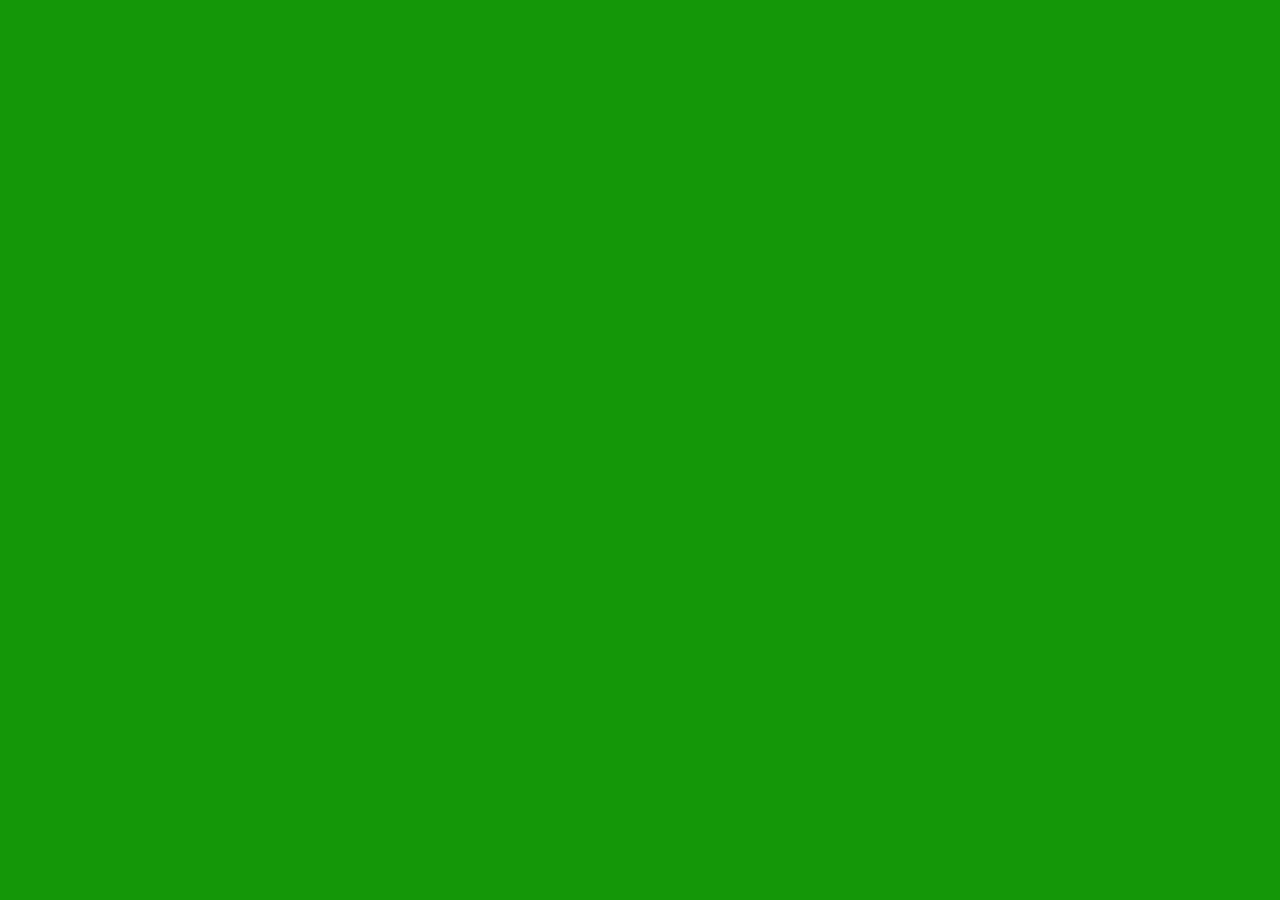
==== whack-a-mole/index.html @ f6222e56 "init: start whack-a-mole task" ====
<!DOCTYPE html>
<html lang="ru">

<head>
	<title>Whack-A-Mole!</title>
	<meta charset="UTF-8">
	<meta name="format-detection" content="telephone=no">
	<link rel="stylesheet" href="css/style.css">
	<link rel="shortcut icon" href="favicon.png">

	<link rel="preconnect" href="https://fonts.googleapis.com">
	<link rel="preconnect" href="https://fonts.gstatic.com" crossorigin>
	<link href="https://fonts.googleapis.com/css2?family=Amatic+SC:wght@400;700&display=swap" rel="stylesheet">
	<meta name="viewport" content="width=device-width, initial-scale=1.0">
</head>

<body>
	<div class="wrapper">

		<div class="page">
			<main>

			</main>
		</div>

	</div>

	<script src="js/app.js"></script>
</body>

</html>
---- whack-a-mole/css/style.css ----
* {
  padding: 0px;
  margin: 0px;
  border: 0px;
}

*,
*:before,
*:after {
  -webkit-box-sizing: border-box;
  box-sizing: border-box;
}

:focus,
:active {
  outline: none;
}

a:focus,
a:active {
  outline: none;
}

aside,
nav,
footer,
header,
section {
  display: block;
}

html,
body {
  height: 100%;
  min-width: 320px;
}

body {
  line-height: 1;
  font-family: "Amatic SC", cursive;
  -ms-text-size-adjust: 100%;
  -moz-text-size-adjust: 100%;
  -webkit-text-size-adjust: 100%;
}

input,
button,
textarea {
  font-family: "Amatic SC", cursive;
}

input::-ms-clear {
  display: none;
}

button {
  cursor: pointer;
}

button::-moz-focus-inner {
  padding: 0;
  border: 0;
}

a,
a:visited {
  text-decoration: none;
}

a:hover {
  text-decoration: none;
}

ul li {
  list-style: none;
}

img {
  vertical-align: top;
}

h1,
h2,
h3,
h4,
h5,
h6 {
  font-weight: inherit;
  font-size: inherit;
}

html {
  scroll-behavior: smooth;
}

body {
  color: #000;
  background-color: #149708;
}

body._lock {
  overflow: hidden;
}

.wrapper {
  overflow: hidden;
  display: -webkit-box;
  display: -ms-flexbox;
  display: flex;
  -webkit-box-orient: vertical;
  -webkit-box-direction: normal;
  -ms-flex-direction: column;
  flex-direction: column;
}

._container {
  max-width: 1140px;
  margin: 0 auto;
}

.page {
  -webkit-box-flex: 1;
  -ms-flex: 1 1 auto;
  flex: 1 1 auto;
}
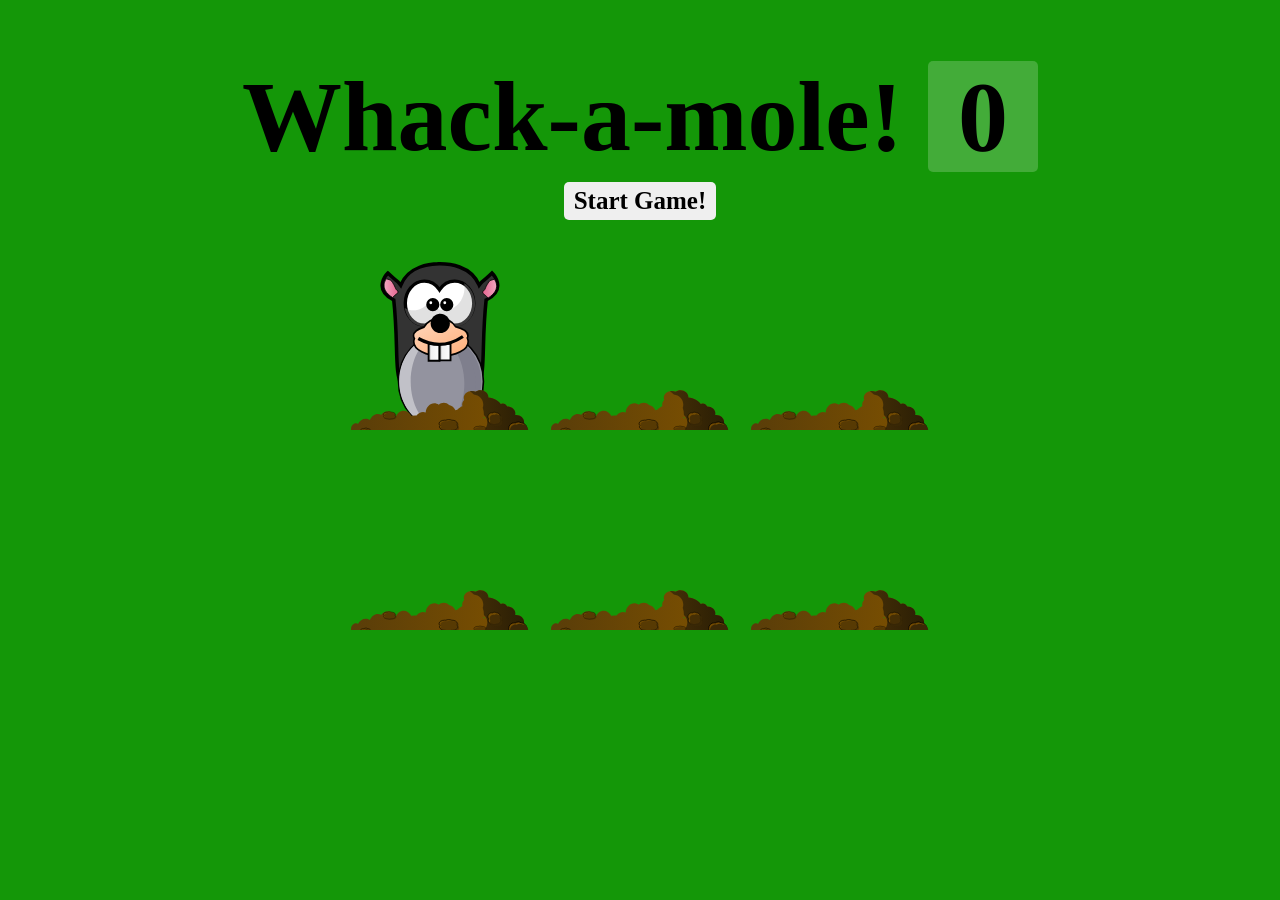
==== commit e6f3573a: "feat: add layout and styles for  main" ====
--- a/whack-a-mole/index.html
+++ b/whack-a-mole/index.html
@@ -19,7 +19,30 @@
 
 		<div class="page">
 			<main>
-
+				<h1 class="title">Whack-a-mole!
+					<span class="score">0</span>
+				</h1>
+				<div class="game-btn"><button>Start Game!</button></div>
+				<div class="game">
+					<div class="game-hole holes__hole1">
+						<div class="game-mole up"></div>
+					</div>
+					<div class="game-hole holes__hole2">
+						<div class="game-mole"></div>
+					</div>
+					<div class="game-hole holes__hole3">
+						<div class="game-mole"></div>
+					</div>
+					<div class="game-hole holes__hole4">
+						<div class="game-mole"></div>
+					</div>
+					<div class="game-hole holes__hole5">
+						<div class="game-mole"></div>
+					</div>
+					<div class="game-hole holes__hole6">
+						<div class="game-mole"></div>
+					</div>
+				</div>
 			</main>
 		</div>
 
--- a/whack-a-mole/css/style.css
+++ b/whack-a-mole/css/style.css
@@ -123,3 +123,102 @@
   -ms-flex: 1 1 auto;
   flex: 1 1 auto;
 }
+
+.title {
+  text-align: center;
+  font-size: 100px;
+  font-weight: 700;
+  padding: 67px 0px 0px 0px;
+}
+
+.score {
+  background: rgba(255, 255, 255, 0.2);
+  border-radius: 5px;
+  padding: 0px 30px;
+}
+
+.game {
+  width: 600px;
+  height: 400px;
+  display: -webkit-box;
+  display: -ms-flexbox;
+  display: flex;
+  -ms-flex-wrap: wrap;
+  flex-wrap: wrap;
+  margin: 0 auto;
+}
+
+.game-btn {
+  display: -webkit-box;
+  display: -ms-flexbox;
+  display: flex;
+  -webkit-box-align: center;
+  -ms-flex-align: center;
+  align-items: center;
+  -webkit-box-pack: center;
+  -ms-flex-pack: center;
+  justify-content: center;
+  margin: 15px 0px 10px 0px;
+}
+
+.game-btn button {
+  font-size: 25px;
+  font-weight: 700;
+  padding: 5px 10px 5px 10px;
+  border-radius: 5px;
+}
+
+.game-mole {
+  background: url("../img/svg/mole.svg") bottom center no-repeat;
+  background-size: 60%;
+  position: absolute;
+  top: 100%;
+  width: 100%;
+  height: 100%;
+  -webkit-transition: all 0.4s;
+  -o-transition: all 0.4s;
+  transition: all 0.4s;
+}
+
+.game-hole {
+  -webkit-box-flex: 1;
+  -ms-flex: 1 0 33.33%;
+  flex: 1 0 33.33%;
+  position: relative;
+  overflow: hidden;
+}
+
+.game-hole::after {
+  content: "";
+  position: absolute;
+  background: url("../img/svg/dirt.svg") bottom center no-repeat;
+  height: 70px;
+  background-size: contain;
+  z-index: 2;
+  bottom: -30px;
+  width: 100%;
+}
+
+.up {
+  top: 0;
+}
+
+@media (max-width: 1152px) {
+  ._container {
+    max-width: 880px;
+  }
+}
+
+@media (max-width: 880px) {
+  ._container {
+    max-width: none;
+    max-width: 750px;
+  }
+}
+
+@media (max-width: 750px) {
+  ._container {
+    max-width: none;
+    padding: 0 10px;
+  }
+}
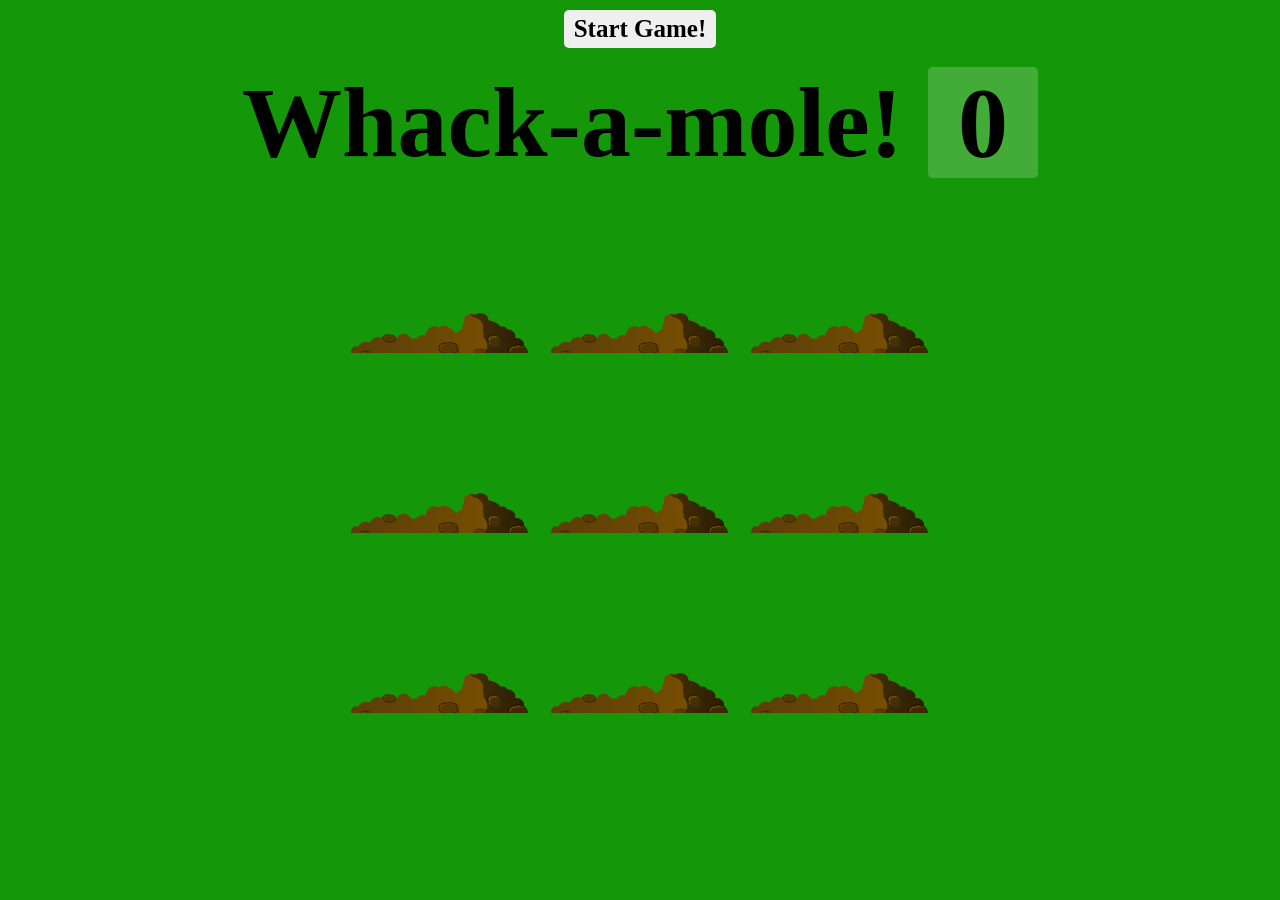
==== commit 7443326f: "feat: first step complete" ====
--- a/whack-a-mole/index.html
+++ b/whack-a-mole/index.html
@@ -1,6 +1,5 @@
 <!DOCTYPE html>
 <html lang="ru">
-
 <head>
 	<title>Whack-A-Mole!</title>
 	<meta charset="UTF-8">
@@ -16,38 +15,47 @@
 
 <body>
 	<div class="wrapper">
-
+		
 		<div class="page">
 			<main>
+				<div onclick="startGame()" class="game-btn"><button>Start Game!</button></div>
 				<h1 class="title">Whack-a-mole!
 					<span class="score">0</span>
 				</h1>
-				<div class="game-btn"><button>Start Game!</button></div>
 				<div class="game">
-					<div class="game-hole holes__hole1">
-						<div class="game-mole up"></div>
-					</div>
-					<div class="game-hole holes__hole2">
+					<div class="game-hole game__hole1">
 						<div class="game-mole"></div>
 					</div>
-					<div class="game-hole holes__hole3">
+					<div class="game-hole game__hole2">
 						<div class="game-mole"></div>
 					</div>
-					<div class="game-hole holes__hole4">
+					<div class="game-hole game__hole3">
 						<div class="game-mole"></div>
 					</div>
-					<div class="game-hole holes__hole5">
+					<div class="game-hole game__hole1">
 						<div class="game-mole"></div>
 					</div>
-					<div class="game-hole holes__hole6">
+					<div class="game-hole game__hole2">
+						<div class="game-mole"></div>
+					</div>
+					<div class="game-hole game__hole3">
+						<div class="game-mole"></div>
+					</div>
+					<div class="game-hole game__hole4">
+						<div class="game-mole"></div>
+					</div>
+					<div class="game-hole game__hole5">
+						<div class="game-mole"></div>
+					</div>
+					<div class="game-hole game__hole6">
 						<div class="game-mole"></div>
 					</div>
 				</div>
 			</main>
 		</div>
-
+		
 	</div>
-
+	
 	<script src="js/app.js"></script>
 </body>
 
--- a/whack-a-mole/css/style.css
+++ b/whack-a-mole/css/style.css
@@ -109,8 +109,8 @@
   display: flex;
   -webkit-box-orient: vertical;
   -webkit-box-direction: normal;
-  -ms-flex-direction: column;
-  flex-direction: column;
+      -ms-flex-direction: column;
+          flex-direction: column;
 }
 
 ._container {
@@ -120,15 +120,15 @@
 
 .page {
   -webkit-box-flex: 1;
-  -ms-flex: 1 1 auto;
-  flex: 1 1 auto;
+      -ms-flex: 1 1 auto;
+          flex: 1 1 auto;
 }
 
 .title {
   text-align: center;
   font-size: 100px;
   font-weight: 700;
-  padding: 67px 0px 0px 0px;
+  padding: 15px 0px 0px 0px;
 }
 
 .score {
@@ -138,13 +138,13 @@
 }
 
 .game {
-  width: 600px;
-  height: 400px;
+  max-width: 600px;
+  height: 540px;
   display: -webkit-box;
   display: -ms-flexbox;
   display: flex;
   -ms-flex-wrap: wrap;
-  flex-wrap: wrap;
+      flex-wrap: wrap;
   margin: 0 auto;
 }
 
@@ -153,12 +153,12 @@
   display: -ms-flexbox;
   display: flex;
   -webkit-box-align: center;
-  -ms-flex-align: center;
-  align-items: center;
+      -ms-flex-align: center;
+          align-items: center;
   -webkit-box-pack: center;
-  -ms-flex-pack: center;
-  justify-content: center;
-  margin: 15px 0px 10px 0px;
+      -ms-flex-pack: center;
+          justify-content: center;
+  margin: 10px 0px 10px 0px;
 }
 
 .game-btn button {
@@ -182,8 +182,8 @@
 
 .game-hole {
   -webkit-box-flex: 1;
-  -ms-flex: 1 0 33.33%;
-  flex: 1 0 33.33%;
+      -ms-flex: 1 0 33.33%;
+          flex: 1 0 33.33%;
   position: relative;
   overflow: hidden;
 }
@@ -194,12 +194,11 @@
   background: url("../img/svg/dirt.svg") bottom center no-repeat;
   height: 70px;
   background-size: contain;
-  z-index: 2;
   bottom: -30px;
   width: 100%;
 }
 
-.up {
+.game-hole.up .game-mole {
   top: 0;
 }
 
@@ -221,4 +220,4 @@
     max-width: none;
     padding: 0 10px;
   }
-}
+}
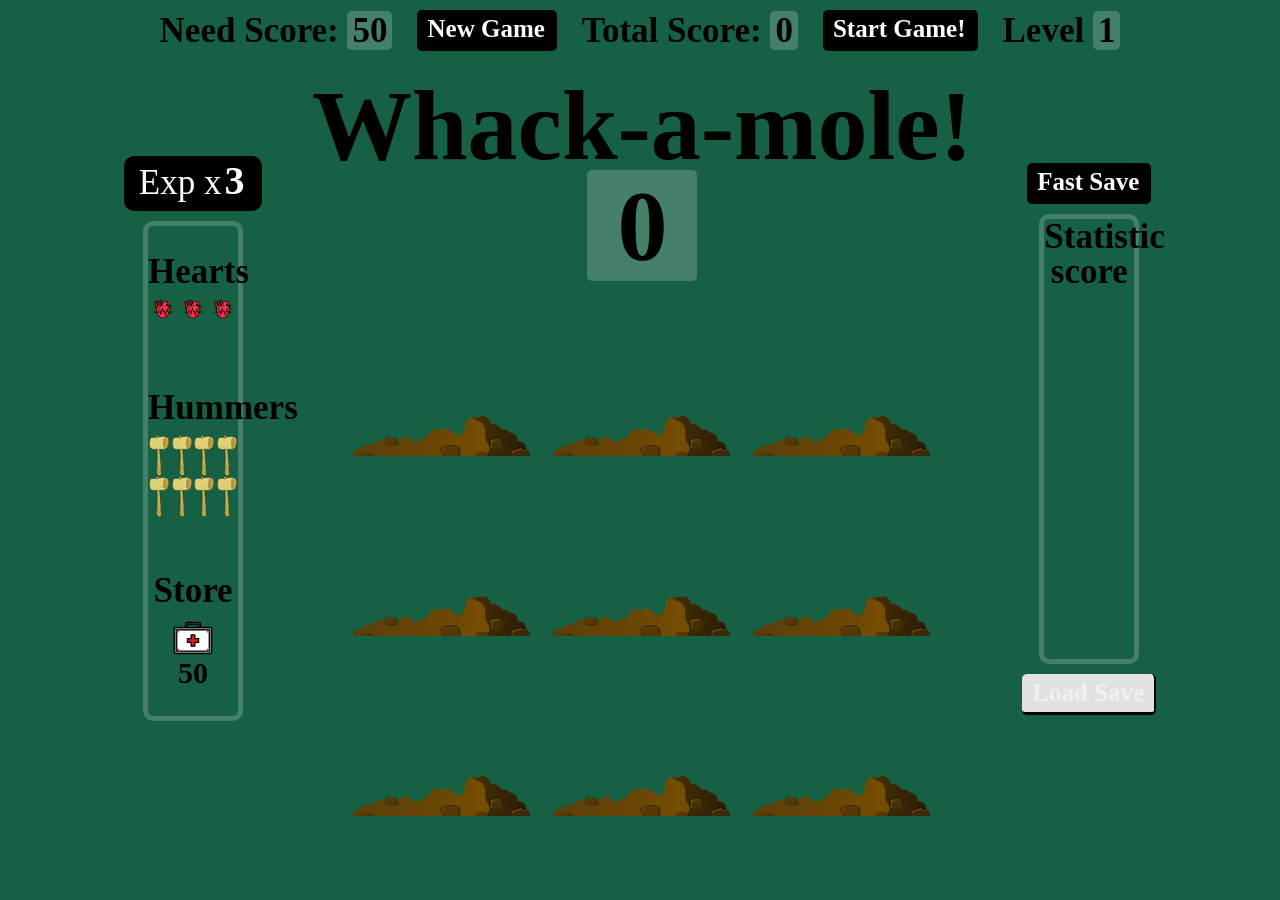
==== commit b5cccd0c: "feat: release step 2 and 3" ====
--- a/whack-a-mole/index.html
+++ b/whack-a-mole/index.html
@@ -1,11 +1,12 @@
 <!DOCTYPE html>
 <html lang="ru">
+
 <head>
 	<title>Whack-A-Mole!</title>
 	<meta charset="UTF-8">
 	<meta name="format-detection" content="telephone=no">
 	<link rel="stylesheet" href="css/style.css">
-	<link rel="shortcut icon" href="favicon.png">
+	<link rel="shortcut icon" href="img/favicon.png">
 
 	<link rel="preconnect" href="https://fonts.googleapis.com">
 	<link rel="preconnect" href="https://fonts.gstatic.com" crossorigin>
@@ -15,48 +16,170 @@
 
 <body>
 	<div class="wrapper">
-		
+
 		<div class="page">
-			<main>
-				<div onclick="startGame()" class="game-btn"><button>Start Game!</button></div>
-				<h1 class="title">Whack-a-mole!
-					<span class="score">0</span>
-				</h1>
-				<div class="game">
-					<div class="game-hole game__hole1">
-						<div class="game-mole"></div>
-					</div>
-					<div class="game-hole game__hole2">
-						<div class="game-mole"></div>
-					</div>
-					<div class="game-hole game__hole3">
-						<div class="game-mole"></div>
-					</div>
-					<div class="game-hole game__hole1">
-						<div class="game-mole"></div>
-					</div>
-					<div class="game-hole game__hole2">
-						<div class="game-mole"></div>
-					</div>
-					<div class="game-hole game__hole3">
-						<div class="game-mole"></div>
-					</div>
-					<div class="game-hole game__hole4">
-						<div class="game-mole"></div>
-					</div>
-					<div class="game-hole game__hole5">
-						<div class="game-mole"></div>
-					</div>
-					<div class="game-hole game__hole6">
-						<div class="game-mole"></div>
+			<div class="top">
+				<div class="top-need">Need Score: <span class="top-need__score">50</span></div>
+				<div class="top-btn"><button class="btn" id="newGame" onclick="newGame()">New Game</button></div>
+				<div class="top-total">Total Score: <span class="top-total__score">0</span></div>
+				<div class="top-btn"><button class="btn" id="btnGame" onclick="startGame()">Start Game!</button></div>
+				<div class="top-lvl">Level <span class="top-lvl__number">1</span></div>
+			</div>
+			<div class="wrap">
+				<div class="panel-wrap__left">
+					<div class="expLvl">Exp x<span class="expLvlFactor">3</span></div>
+					<div class="panel-left panel">
+						<div>
+							<h2 class="panel-title">Hearts</h2>
+							<ul class="panel__items hearts">
+								<li class="panel__item heart">
+									<picture>
+										<source srcset="img/svg/heart.svg" type="image/webp"><img src="img/svg/heart.svg"
+											alt="heart img" width="20">
+									</picture>
+								</li>
+								<li class="panel__item heart">
+									<picture>
+										<source srcset="img/svg/heart.svg" type="image/webp"><img src="img/svg/heart.svg"
+											alt="heart img" width="20">
+									</picture>
+								</li>
+								<li class="panel__item heart">
+									<picture>
+										<source srcset="img/svg/heart.svg" type="image/webp"><img src="img/svg/heart.svg"
+											alt="heart img" width="20">
+									</picture>
+								</li>
+
+							</ul>
+						</div>
+						<div>
+							<h2 class="panel-title">Hummers</h2>
+							<ul class="panel__items hummers">
+								<li class="panel__item hummer">
+									<picture>
+										<source srcset="img/HammerN.webp" type="image/webp"><img src="img/HammerN.png"
+											alt="Hammer img" width="20">
+									</picture>
+								</li>
+								<li class="panel__item hummer">
+									<picture>
+										<source srcset="img/HammerN.webp" type="image/webp"><img src="img/HammerN.png"
+											alt="Hammer img" width="20">
+									</picture>
+								</li>
+								<li class="panel__item hummer">
+									<picture>
+										<source srcset="img/HammerN.webp" type="image/webp"><img src="img/HammerN.png"
+											alt="Hammer img" width="20">
+									</picture>
+								</li>
+								<li class="panel__item hummer">
+									<picture>
+										<source srcset="img/HammerN.webp" type="image/webp"><img src="img/HammerN.png"
+											alt="Hammer img" width="20">
+									</picture>
+								</li>
+								<li class="panel__item hummer">
+									<picture>
+										<source srcset="img/HammerN.webp" type="image/webp"><img src="img/HammerN.png"
+											alt="Hammer img" width="20">
+									</picture>
+								</li>
+								<li class="panel__item hummer">
+									<picture>
+										<source srcset="img/HammerN.webp" type="image/webp"><img src="img/HammerN.png"
+											alt="Hammer img" width="20">
+									</picture>
+								</li>
+								<li class="panel__item hummer">
+									<picture>
+										<source srcset="img/HammerN.webp" type="image/webp"><img src="img/HammerN.png"
+											alt="Hammer img" width="20">
+									</picture>
+								</li>
+								<li class="panel__item hummer">
+									<picture>
+										<source srcset="img/HammerN.webp" type="image/webp"><img src="img/HammerN.png"
+											alt="Hammer img" width="20">
+									</picture>
+								</li>
+
+							</ul>
+						</div>
+						<div class="store">
+							<h2 class="panel-title">Store</h2>
+							<ul class="panel__items hearts">
+								<li class="panel__item need-help">
+									<span onclick="needHelp()" title="First-aid-kit">
+										<picture>
+											<source srcset="img/svg/first-aid-kit.svg" type="image/webp"><img
+												src="img/svg/first-aid-kit.svg" alt="first-aid-kit image" width="40">
+										</picture>
+									</span>
+
+									<span title="Price" class="store-price__fisrst-help">50</span>
+								</li>
+							</ul>
+						</div>
 					</div>
 				</div>
-			</main>
+
+				<main>
+					<h1 class="title">Whack-a-mole!
+						<span class="score">0</span>
+					</h1>
+					<div class="game">
+						<div class="game-hole game__hole1">
+							<div class="game-mole"></div>
+						</div>
+						<div class="game-hole game__hole2">
+							<div class="game-mole"></div>
+						</div>
+						<div class="game-hole game__hole3">
+							<div class="game-mole"></div>
+						</div>
+						<div class="game-hole game__hole1">
+							<div class="game-mole"></div>
+						</div>
+						<div class="game-hole game__hole2">
+							<div class="game-mole"></div>
+						</div>
+						<div class="game-hole game__hole3">
+							<div class="game-mole"></div>
+						</div>
+						<div class="game-hole game__hole4">
+							<div class="game-mole"></div>
+						</div>
+						<div class="game-hole game__hole5">
+							<div class="game-mole"></div>
+						</div>
+						<div class="game-hole game__hole6">
+							<div class="game-mole"></div>
+						</div>
+					</div>
+
+					<audio id="pow-sound" src="audio/ugh.mp3"></audio>
+
+				</main>
+
+				<div class="panel-wrap__right">
+
+					<div class="top-btn">
+						<button class="btn" id="btnSaveGame" onclick="saveGame()">Fast Save</button>
+					</div>
+					<div class="panel-right panel">
+						<h2 class="panel-title">Statistic score</h2>
+					</div>
+					<div class="top-btn">
+						<button class="btn" id="btnLoadGame" onclick="loadGame()">Load Save</button>
+					</div>
+				</div>
+			</div>
+
 		</div>
-		
-	</div>
-	
-	<script src="js/app.js"></script>
+
+		<script src="js/app.js"></script>
 </body>
 
 </html>
--- a/whack-a-mole/css/style.css
+++ b/whack-a-mole/css/style.css
@@ -94,8 +94,9 @@
 }
 
 body {
+  font-weight: 700;
   color: #000;
-  background-color: #149708;
+  background-color: #166144;
 }
 
 body._lock {
@@ -114,7 +115,7 @@
 }
 
 ._container {
-  max-width: 1140px;
+  max-width: 1240px;
   margin: 0 auto;
 }
 
@@ -124,10 +125,232 @@
           flex: 1 1 auto;
 }
 
+.wrap {
+  display: -webkit-box;
+  display: -ms-flexbox;
+  display: flex;
+  -webkit-box-pack: center;
+      -ms-flex-pack: center;
+          justify-content: center;
+  -webkit-box-align: center;
+      -ms-flex-align: center;
+          align-items: center;
+}
+
+.top {
+  font-size: 35px;
+  display: -webkit-box;
+  display: -ms-flexbox;
+  display: flex;
+  -webkit-box-pack: center;
+      -ms-flex-pack: center;
+          justify-content: center;
+  -webkit-box-align: center;
+      -ms-flex-align: center;
+          align-items: center;
+}
+
+.top-lvl {
+  padding: 0px 0px 0px 25px;
+}
+
+.top-lvl__number {
+  background: rgba(255, 255, 255, 0.2);
+  border-radius: 5px;
+  padding: 0px 5px;
+}
+
+.top-total {
+  padding: 0px 0px 0px 25px;
+  padding: 0px 25px 0px 0px;
+}
+
+.top-total__score {
+  background: rgba(255, 255, 255, 0.2);
+  border-radius: 5px;
+  padding: 0px 5px;
+}
+
+.top-need {
+  padding: 0px 25px 0px 0px;
+}
+
+.top-need__score {
+  background: rgba(255, 255, 255, 0.2);
+  border-radius: 5px;
+  padding: 0px 5px;
+}
+
+.top-btn {
+  display: -webkit-box;
+  display: -ms-flexbox;
+  display: flex;
+  -webkit-box-align: center;
+      -ms-flex-align: center;
+          align-items: center;
+  -webkit-box-pack: center;
+      -ms-flex-pack: center;
+          justify-content: center;
+  margin: 10px 0px 10px 0px;
+}
+
+.top-btn #newGame {
+  margin: 0px 25px 0px 0px;
+}
+
+.top-btn .btn {
+  background-color: #000;
+  color: #fff;
+  font-size: 25px;
+  font-weight: 700;
+  padding: 5px 10px 5px 10px;
+  border-radius: 5px;
+  -webkit-transition: background 0.3s;
+  -o-transition: background 0.3s;
+  transition: background 0.3s;
+  border-right: 2px solid #000;
+  border-bottom: 3px solid #000;
+}
+
+.top-btn .btn:hover {
+  background-color: #fff;
+  color: #000;
+}
+
+.top-btn .btn:active {
+  border: 0px;
+}
+
+.top-btn .btn.disabled {
+  background-color: #e2e2e2;
+  color: #f1f1f1;
+}
+
+.top-btn:active {
+  margin: 2.5px 1.5px 0px 0px;
+}
+
+#btnSaveGame {
+  margin: 0px 0px 0px 30px;
+}
+
+#btnSaveGame:active {
+  margin: 8.5px 0px 12px 30px;
+}
+
+#btnLoadGame {
+  margin: 0px 0px 0px 30px;
+}
+
+#btnLoadGame:active {
+  margin: 8.5px 0px 12px 30px;
+}
+
+.panel {
+  width: 100px;
+  height: 500px;
+  font-size: 35px;
+  text-align: center;
+  border: solid 5px rgba(255, 255, 255, 0.2);
+  border-radius: 10px;
+}
+
+.panel-wrap__right {
+  display: -webkit-box;
+  display: -ms-flexbox;
+  display: flex;
+  -webkit-box-orient: vertical;
+  -webkit-box-direction: normal;
+      -ms-flex-direction: column;
+          flex-direction: column;
+  -webkit-box-align: center;
+      -ms-flex-align: center;
+          align-items: center;
+}
+
+.panel-wrap__left {
+  display: -webkit-box;
+  display: -ms-flexbox;
+  display: flex;
+  -webkit-box-orient: vertical;
+  -webkit-box-direction: normal;
+      -ms-flex-direction: column;
+          flex-direction: column;
+  -webkit-box-align: center;
+      -ms-flex-align: center;
+          align-items: center;
+}
+
+.panel-left {
+  margin: 0px 30px 0px 0px;
+  display: -webkit-box;
+  display: -ms-flexbox;
+  display: flex;
+  -webkit-box-orient: vertical;
+  -webkit-box-direction: normal;
+      -ms-flex-direction: column;
+          flex-direction: column;
+  -ms-flex-pack: distribute;
+      justify-content: space-around;
+}
+
+.panel-right {
+  height: 450px;
+  margin: 0px 0px 0px 30px;
+}
+
+.panel__items {
+  margin: 10px 0px 0px 0px;
+  display: -webkit-box;
+  display: -ms-flexbox;
+  display: flex;
+  -ms-flex-pack: distribute;
+      justify-content: space-around;
+  -ms-flex-wrap: wrap;
+      flex-wrap: wrap;
+}
+
+.expLvl {
+  color: #fff;
+  background-color: #000;
+  border-radius: 10px;
+  margin: 0px 30px 10px 0px;
+  padding: 5px 15px 10px;
+  font-size: 35px;
+  font-weight: normal;
+}
+
+.expLvl .expLvlFactor {
+  font-weight: 700;
+  font-size: 40px;
+  padding: 0px 3px;
+}
+
+.need-help {
+  display: -webkit-box;
+  display: -ms-flexbox;
+  display: flex;
+  font-size: 30px;
+  -webkit-box-orient: vertical;
+  -webkit-box-direction: normal;
+      -ms-flex-direction: column;
+          flex-direction: column;
+  -webkit-box-pack: center;
+      -ms-flex-pack: center;
+          justify-content: center;
+  -webkit-box-align: center;
+      -ms-flex-align: center;
+          align-items: center;
+}
+
+.need-help img {
+  cursor: pointer;
+}
+
 .title {
   text-align: center;
   font-size: 100px;
-  font-weight: 700;
+  width: 700px;
   padding: 15px 0px 0px 0px;
 }
 
@@ -146,26 +369,7 @@
   -ms-flex-wrap: wrap;
       flex-wrap: wrap;
   margin: 0 auto;
-}
-
-.game-btn {
-  display: -webkit-box;
-  display: -ms-flexbox;
-  display: flex;
-  -webkit-box-align: center;
-      -ms-flex-align: center;
-          align-items: center;
-  -webkit-box-pack: center;
-      -ms-flex-pack: center;
-          justify-content: center;
-  margin: 10px 0px 10px 0px;
-}
-
-.game-btn button {
-  font-size: 25px;
-  font-weight: 700;
-  padding: 5px 10px 5px 10px;
-  border-radius: 5px;
+  cursor: url("../img/Hammer.cur"), url(../img/Hammer.png) 25 25, default;
 }
 
 .game-mole {
@@ -180,6 +384,10 @@
   transition: all 0.4s;
 }
 
+.game-mole:active {
+  cursor: url("../img/Hammer_pow.cur"), url(../img/Hammer_pow.png) 25 25, default;
+}
+
 .game-hole {
   -webkit-box-flex: 1;
       -ms-flex: 1 0 33.33%;
@@ -202,7 +410,7 @@
   top: 0;
 }
 
-@media (max-width: 1152px) {
+@media (max-width: 1252px) {
   ._container {
     max-width: 880px;
   }
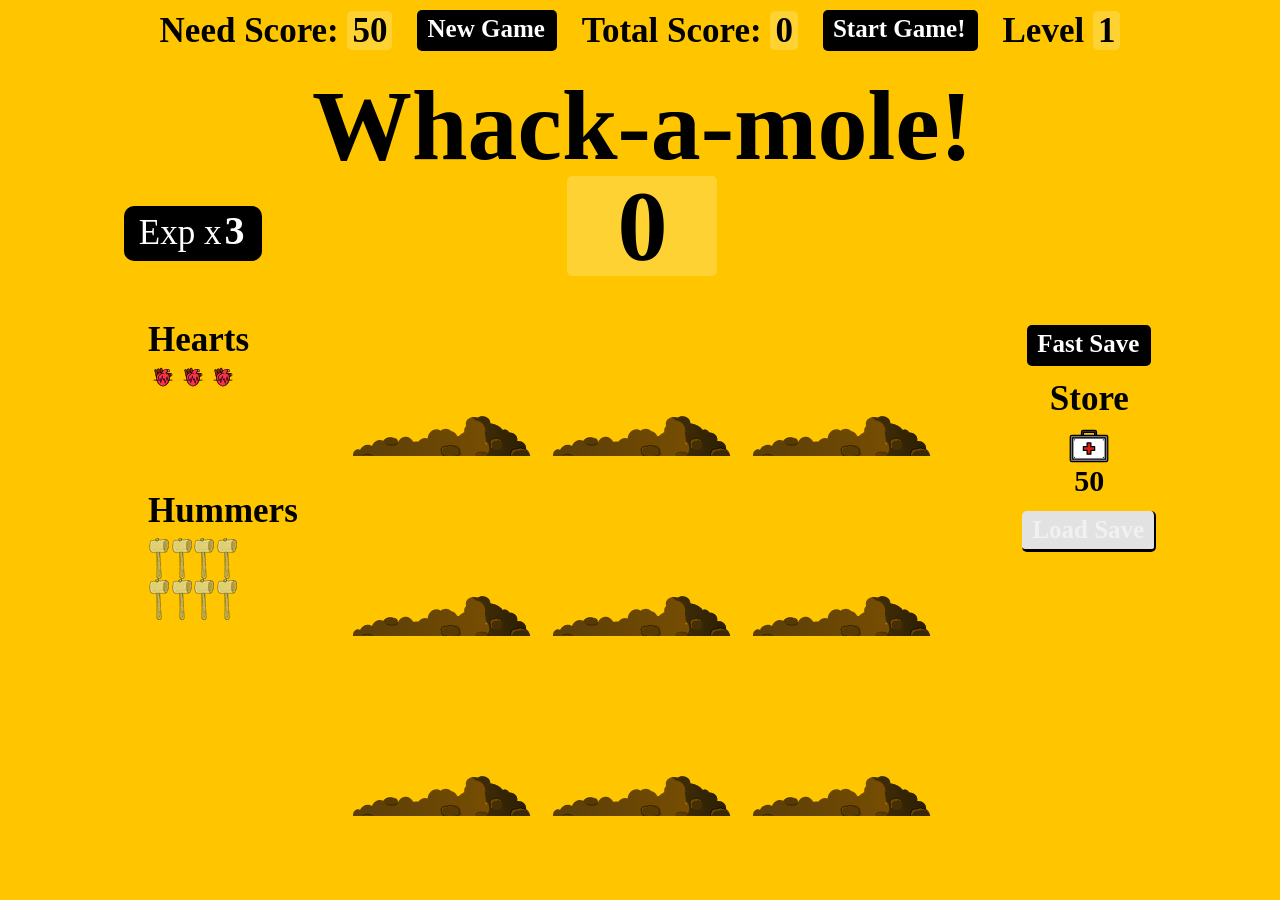
==== commit 69d05764: "feat: add mobile version and bug fix" ====
--- a/whack-a-mole/index.html
+++ b/whack-a-mole/index.html
@@ -6,7 +6,7 @@
 	<meta charset="UTF-8">
 	<meta name="format-detection" content="telephone=no">
 	<link rel="stylesheet" href="css/style.css">
-	<link rel="shortcut icon" href="img/favicon.png">
+	<link rel="shortcut icon" href="img/favicon.ico">
 
 	<link rel="preconnect" href="https://fonts.googleapis.com">
 	<link rel="preconnect" href="https://fonts.gstatic.com" crossorigin>
@@ -107,6 +107,55 @@
 
 							</ul>
 						</div>
+
+					</div>
+				</div>
+
+				<main>
+					<h1 class="title">Whack-a-mole!
+						<span class="score">0</span>
+					</h1>
+					<div class="game">
+						<div class="game-hole">
+							<div class="game-mole"></div>
+						</div>
+						<div class="game-hole">
+							<div class="game-mole"></div>
+						</div>
+						<div class="game-hole">
+							<div class="game-mole"></div>
+						</div>
+						<div class="game-hole">
+							<div class="game-mole"></div>
+						</div>
+						<div class="game-hole">
+							<div class="game-mole"></div>
+						</div>
+						<div class="game-hole">
+							<div class="game-mole"></div>
+						</div>
+						<div class="game-hole">
+							<div class="game-mole"></div>
+						</div>
+						<div class="game-hole">
+							<div class="game-mole"></div>
+						</div>
+						<div class="game-hole">
+							<div class="game-mole"></div>
+						</div>
+
+					</div>
+
+					<audio id="pow-sound" src="audio/ugh.mp3"></audio>
+
+				</main>
+
+				<div class="panel-wrap__right">
+
+					<div class="top-btn">
+						<button class="btn" id="btnSaveGame" onclick="saveGame()">Fast Save</button>
+					</div>
+					<div class="panel-right panel">
 						<div class="store">
 							<h2 class="panel-title">Store</h2>
 							<ul class="panel__items hearts">
@@ -123,54 +172,6 @@
 							</ul>
 						</div>
 					</div>
-				</div>
-
-				<main>
-					<h1 class="title">Whack-a-mole!
-						<span class="score">0</span>
-					</h1>
-					<div class="game">
-						<div class="game-hole game__hole1">
-							<div class="game-mole"></div>
-						</div>
-						<div class="game-hole game__hole2">
-							<div class="game-mole"></div>
-						</div>
-						<div class="game-hole game__hole3">
-							<div class="game-mole"></div>
-						</div>
-						<div class="game-hole game__hole1">
-							<div class="game-mole"></div>
-						</div>
-						<div class="game-hole game__hole2">
-							<div class="game-mole"></div>
-						</div>
-						<div class="game-hole game__hole3">
-							<div class="game-mole"></div>
-						</div>
-						<div class="game-hole game__hole4">
-							<div class="game-mole"></div>
-						</div>
-						<div class="game-hole game__hole5">
-							<div class="game-mole"></div>
-						</div>
-						<div class="game-hole game__hole6">
-							<div class="game-mole"></div>
-						</div>
-					</div>
-
-					<audio id="pow-sound" src="audio/ugh.mp3"></audio>
-
-				</main>
-
-				<div class="panel-wrap__right">
-
-					<div class="top-btn">
-						<button class="btn" id="btnSaveGame" onclick="saveGame()">Fast Save</button>
-					</div>
-					<div class="panel-right panel">
-						<h2 class="panel-title">Statistic score</h2>
-					</div>
 					<div class="top-btn">
 						<button class="btn" id="btnLoadGame" onclick="loadGame()">Load Save</button>
 					</div>
--- a/whack-a-mole/css/style.css
+++ b/whack-a-mole/css/style.css
@@ -96,7 +96,7 @@
 body {
   font-weight: 700;
   color: #000;
-  background-color: #166144;
+  background-color: #ffc600;
 }
 
 body._lock {
@@ -248,10 +248,12 @@
 
 .panel {
   width: 100px;
-  height: 500px;
+  height: -webkit-min-content;
+  height: -moz-min-content;
+  height: min-content;
   font-size: 35px;
   text-align: center;
-  border: solid 5px rgba(255, 255, 255, 0.2);
+  border: solid 5px rgba(255, 255, 255, 0);
   border-radius: 10px;
 }
 
@@ -282,6 +284,7 @@
 }
 
 .panel-left {
+  height: 400px;
   margin: 0px 30px 0px 0px;
   display: -webkit-box;
   display: -ms-flexbox;
@@ -295,7 +298,9 @@
 }
 
 .panel-right {
-  height: 450px;
+  min-height: -webkit-max-content;
+  min-height: -moz-max-content;
+  min-height: max-content;
   margin: 0px 0px 0px 30px;
 }
 
@@ -350,7 +355,7 @@
 .title {
   text-align: center;
   font-size: 100px;
-  width: 700px;
+  max-width: 700px;
   padding: 15px 0px 0px 0px;
 }
 
@@ -358,6 +363,8 @@
   background: rgba(255, 255, 255, 0.2);
   border-radius: 5px;
   padding: 0px 30px;
+  width: 150px;
+  display: inline-block;
 }
 
 .game {
@@ -369,7 +376,7 @@
   -ms-flex-wrap: wrap;
       flex-wrap: wrap;
   margin: 0 auto;
-  cursor: url("../img/Hammer.cur"), url(../img/Hammer.png) 25 25, default;
+  cursor: url("../img/Hammer.cur"), url(../img/Hammer.png) 0 0, default;
 }
 
 .game-mole {
@@ -385,7 +392,7 @@
 }
 
 .game-mole:active {
-  cursor: url("../img/Hammer_pow.cur"), url(../img/Hammer_pow.png) 25 25, default;
+  cursor: url("../img/Hammer_pow.cur"), url(../img/Hammer_pow.png) 0 0, default;
 }
 
 .game-hole {
@@ -402,6 +409,7 @@
   background: url("../img/svg/dirt.svg") bottom center no-repeat;
   height: 70px;
   background-size: contain;
+  z-index: 5;
   bottom: -30px;
   width: 100%;
 }
@@ -421,6 +429,19 @@
     max-width: none;
     max-width: 750px;
   }
+
+  .title {
+    font-size: 75px;
+  }
+
+  .score {
+    width: 125px;
+    padding: 0px 0px 0px 0px;
+  }
+
+  .game {
+    height: 500px;
+  }
 }
 
 @media (max-width: 750px) {
@@ -428,4 +449,183 @@
     max-width: none;
     padding: 0 10px;
   }
+
+  .wrap {
+    -webkit-box-orient: vertical;
+    -webkit-box-direction: normal;
+        -ms-flex-direction: column;
+            flex-direction: column;
+  }
+
+  .top-btn #newGame {
+    margin: 0px 10px 0px 0px;
+  }
+
+  #btnSaveGame {
+    font-size: 25px;
+    margin: 0px 0px 0px 0px;
+    padding: 5px 10px 5px 10px;
+  }
+
+  #btnSaveGame:active {
+    margin: 0px 0px 0px 0px;
+  }
+
+  #btnLoadGame {
+    font-size: 25px;
+    margin: 0px 0px 0px 0px;
+    padding: 5px 10px 5px 10px;
+  }
+
+  #btnLoadGame:active {
+    margin: 0px 0px 0px 0px;
+  }
+
+  .panel {
+    height: -webkit-max-content;
+    height: -moz-max-content;
+    height: max-content;
+    width: auto;
+  }
+
+  .panel-wrap__right {
+    -webkit-box-orient: horizontal;
+    -webkit-box-direction: normal;
+        -ms-flex-direction: row;
+            flex-direction: row;
+    -ms-flex-pack: distribute;
+        justify-content: space-around;
+  }
+
+  .panel-wrap__left {
+    -webkit-box-orient: horizontal;
+    -webkit-box-direction: normal;
+        -ms-flex-direction: row;
+            flex-direction: row;
+    -ms-flex-pack: distribute;
+        justify-content: space-around;
+    width: 330px;
+    -webkit-box-flex: 1;
+        -ms-flex: 1 0 33.33%;
+            flex: 1 0 33.33%;
+  }
+
+  .panel-left {
+    -webkit-box-orient: horizontal;
+    -webkit-box-direction: normal;
+        -ms-flex-direction: row;
+            flex-direction: row;
+    min-height: 137px;
+    margin: 0px 0px 0px 0px;
+  }
+
+  .panel-right {
+    margin: 30px 0px 0px 0px;
+  }
+
+  .panel__items {
+    width: 90px;
+  }
+
+  .expLvl {
+    margin: 0px 0px 10px 0px;
+  }
+
+  .title {
+    font-size: 60px;
+  }
+
+  .game {
+    height: 360px;
+  }
+
+  .game-hole::after {
+    bottom: -20px;
+  }
+}
+
+@media (max-width: 700.98px) {
+  .top-lvl {
+    text-align: center;
+    padding: 0px 0px 0px 10px;
+  }
+
+  .top-total {
+    padding: 0px 0px 0px 10px;
+    padding: 0px 10px 0px 0px;
+    text-align: center;
+  }
+
+  .top-need {
+    padding: 0px 10px 0px 0px;
+    text-align: center;
+  }
+
+  .top-btn {
+    margin: 5px 0px 5px 0px;
+  }
+
+  .top-btn .btn {
+    font-size: 22px;
+    padding: 4px 8px 4px 8px;
+  }
+
+  .panel {
+    border: solid 0px rgba(255, 255, 255, 0);
+  }
+
+  .panel-right {
+    margin: 5px 0px 0px 0px;
+  }
+
+  .panel__items {
+    margin: 0px 0px 0px 0px;
+  }
+
+  .panel-title {
+    margin: 0px 10px;
+  }
+
+  .title {
+    padding: 0px 0px 0px 0px;
+  }
+
+  .score {
+    width: 100px;
+    font-size: 40px;
+  }
+
+  .hummers {
+    margin: 0px 0px 0px 10px;
+  }
+
+  .store-price__fisrst-help {
+    font-size: 20px;
+  }
+}
+
+@media (max-width: 479.98px) {
+  .top {
+    font-size: 22px;
+  }
+
+  .top-lvl span {
+    font-size: 35px;
+  }
+
+  .top-btn .btn {
+    padding: 2px 5px 2px 5px;
+  }
+
+  .title {
+    font-size: 50px;
+  }
+
+  .score {
+    width: 80px;
+  }
+
+  .game {
+    height: 306px;
+  }
 }
